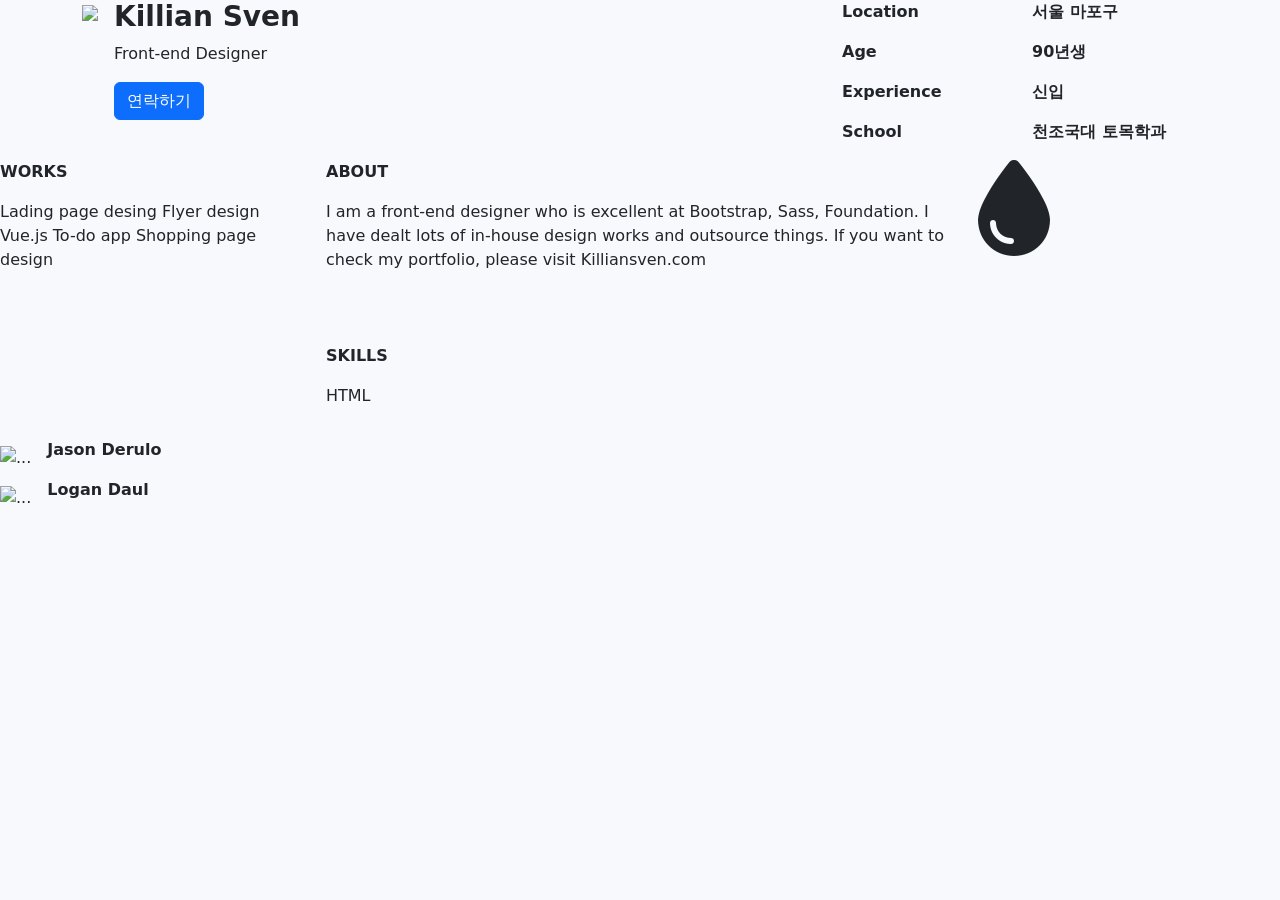
==== index.html @ 563513f1 "Update and rename SNS profile.html to index.html" ====
<!DOCTYPE html>
<html lang="ko">

<head>
    <meta charset="UTF-8">
    <title>Document</title>
    <link href="/css/Portfolio/style.css" rel="stylesheet">
    <link rel="stylesheet" href="https://cdnjs.cloudflare.com/ajax/libs/font-awesome/6.5.0/css/all.min.css">
    <link href="https://cdn.jsdelivr.net/npm/bootstrap@5.3.8/dist/css/bootstrap.min.css" rel="stylesheet" integrity="sha384-sRIl4kxILFvY47J16cr9ZwB07vP4J8+LH7qKQnuqkuIAvNWLzeN8tE5YBujZqJLB" crossorigin="anonymous">
</head>

<body style="background: #f7f9fc">

    <div class="container white-box">
        <div class="row">
            <div class="col-md-8">
                <div class="d-flex">
                    <div class="flex-shrink-0">
                        <img src="/image/profile-pic.png">
                    </div>
                    <div class="flex-grow-1 ms-3">
                        <h3 style="font-weight: bold">Killian Sven</h3>
                        <p>Front-end Designer</p>
                        <button class="btn btn-primary">연락하기</button>
                    </div>
                </div>
            </div>
            <div class="col-md-4">
                <div class="row" style="font-weight: bold">
                    <div class="col-6">
                        <p>Location</p>
                    </div>
                    <div class="col-6">
                        <p>서울 마포구</p>
                    </div>
                    <div class="col-6">
                        <p>Age</p>
                    </div>
                    <div class="col-6">
                        <p>90년생</p>
                    </div>
                    <div class="col-6">
                        <p>Experience</p>
                    </div>
                    <div class="col-6">
                        <p>신입</p>
                    </div>
                    <div class="col-6">
                        <p>School</p>
                    </div>
                    <div class="col-6">
                        <p>천조국대 토목학과</p>
                    </div>
                </div>
            </div>
        </div>
    </div>

    <div class="row">
        <div class="col-md-3">
            <div class="white-box">
                <p style="font-weight: bold">WORKS</p>
                Lading page desing Flyer design Vue.js To-do app Shopping page design
            </div>
        </div>
        <div class="col-md-6">
            <div class="white-box">
                <p style="font-weight: bold">ABOUT</p>
                I am a front-end designer who is excellent at Bootstrap, Sass, Foundation. I have dealt lots of in-house design works and outsource things. If you want to check my portfolio, please visit Killiansven.com
                <br>
                <br>
                <br>
                <br>
                <p style="font-weight: bold">SKILLS</p>
                <span class="pill">HTML</span>
            </div>
        </div>
        <div class="col-md-3">
            <div class="white-box">
                <i class="fa-solid fa-droplet fa-6x" style="margin-left: auto; margin-right: auto;"></i>
            </div>
        </div>
    </div>

    <div class="white-box" style="margin-top: 30px;">
    <div class="d-flex align-items-center">
        <div class="flex-shrink-0">
            <img src="..." alt="...">
        </div>
        <div class="flex-grow-1 ms-3">
            <p style="font-weight: bold">Jason Derulo</p>
        </div>
    </div>

    <div class="d-flex align-items-center">
        <div class="flex-shrink-0">
            <img src="..." alt="...">
        </div>
        <div class="flex-grow-1 ms-3">
            <p style="font-weight: bold">Logan Daul</p>
        </div>
    </div>
</div>

    <script src="https://cdn.jsdelivr.net/npm/bootstrap@5.3.8/dist/js/bootstrap.bundle.min.js" integrity="sha384-FKyoEForCGlyvwx9Hj09JcYn3nv7wiPVlz7YYwJrWVcXK/BmnVDxM+D2scQbITxI" crossorigin="anonymous">
    </script>

</body>

</html>
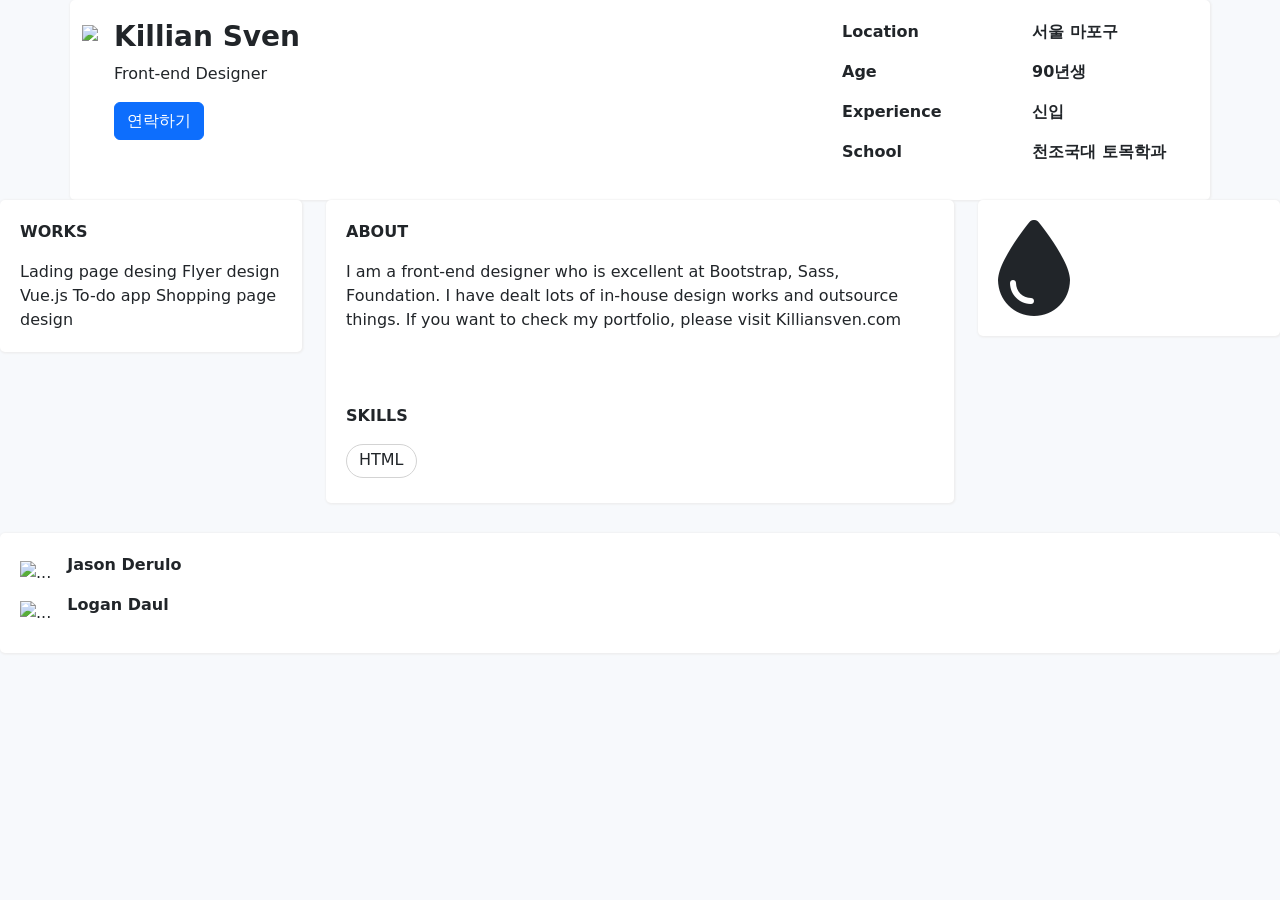
==== commit 55f204c6: "Refactor HTML structure and update styles" ====
--- a/index.html
+++ b/index.html
@@ -4,7 +4,7 @@
 <head>
     <meta charset="UTF-8">
     <title>Document</title>
-    <link href="/css/Portfolio/style.css" rel="stylesheet">
+    <link href="style.css" rel="stylesheet">
     <link rel="stylesheet" href="https://cdnjs.cloudflare.com/ajax/libs/font-awesome/6.5.0/css/all.min.css">
     <link href="https://cdn.jsdelivr.net/npm/bootstrap@5.3.8/dist/css/bootstrap.min.css" rel="stylesheet" integrity="sha384-sRIl4kxILFvY47J16cr9ZwB07vP4J8+LH7qKQnuqkuIAvNWLzeN8tE5YBujZqJLB" crossorigin="anonymous">
 </head>
--- a/style.css
+++ b/style.css
@@ -0,0 +1,15 @@
+.white-box {
+	background: white;
+	padding: 20px;
+	border-radius: 5px;
+	box-shadow: 0.5px 0.5px 2px 1px #eee;
+}
+
+.pill {
+	display: inline-block;
+	border: 1px solid lightgray;
+	border-radius: 100px;
+	padding: 3px 12px 5px 12px;
+	margin-right: 2px;
+	margin-bottom: 5px;
+}
